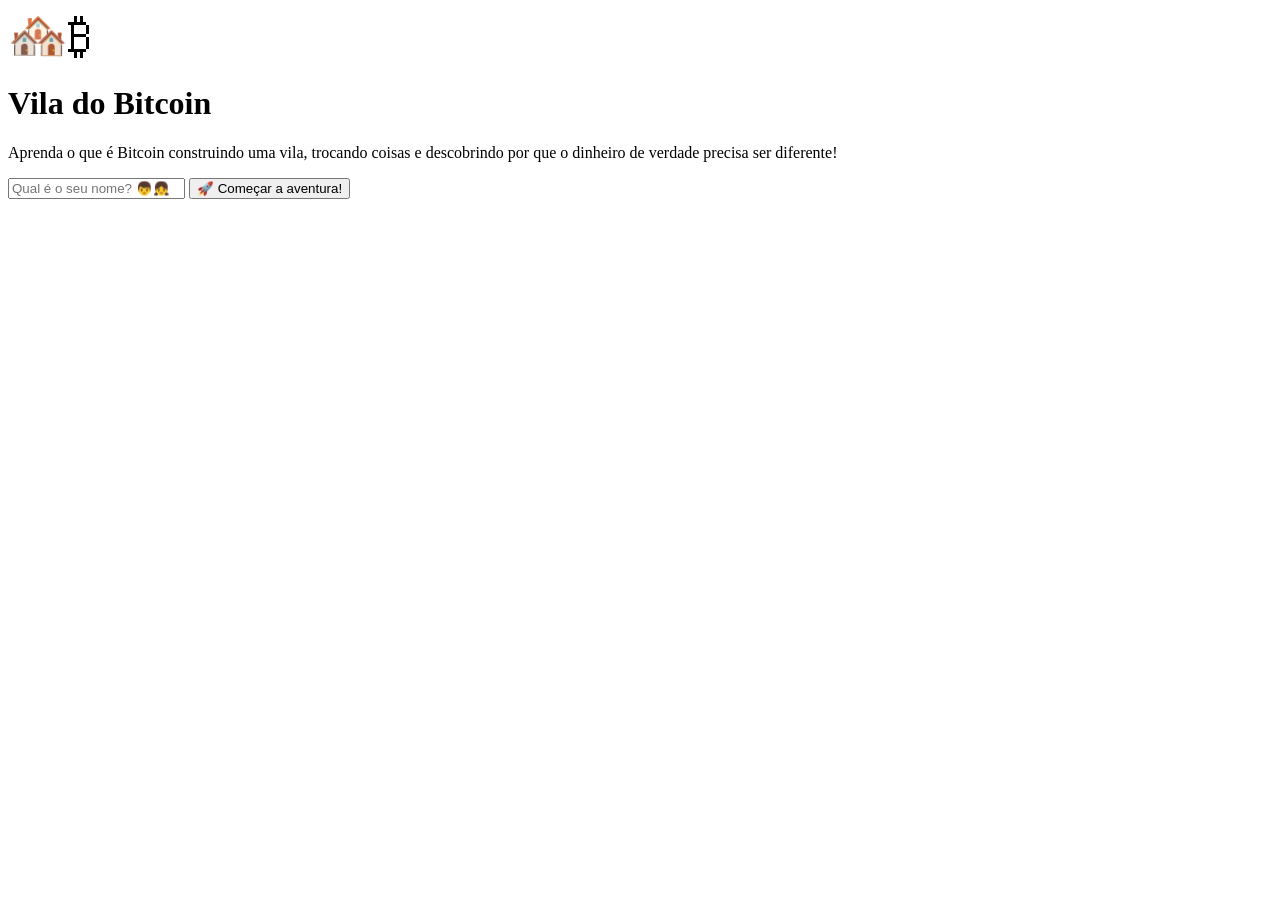
==== src/main/resources/templates/index.html @ 2f411c26 "creating game" ====
<!DOCTYPE html>
<html lang="pt-BR">
<head>
    <meta charset="UTF-8"/>
    <meta name="viewport" content="width=device-width, initial-scale=1"/>
    <title>Vila do Bitcoin</title>
    <link rel="stylesheet" href="/css/game.css"/>
</head>
<body>
<div class="container">
    <div class="home-card">
        <div style="font-size:3rem; margin-bottom:1rem;">🏘️₿</div>
        <h1>Vila do Bitcoin</h1>
        <p>Aprenda o que é Bitcoin construindo uma vila, trocando coisas e descobrindo por que o dinheiro de verdade precisa ser diferente!</p>

        <form action="/start" method="post">
            <input
                class="name-input"
                type="text"
                name="name"
                placeholder="Qual é o seu nome? 👦👧"
                maxlength="30"
                autocomplete="off"
            />
            <button type="submit" class="btn btn-primary btn-full">
                🚀 Começar a aventura!
            </button>
        </form>
    </div>
</div>
</body>
</html>
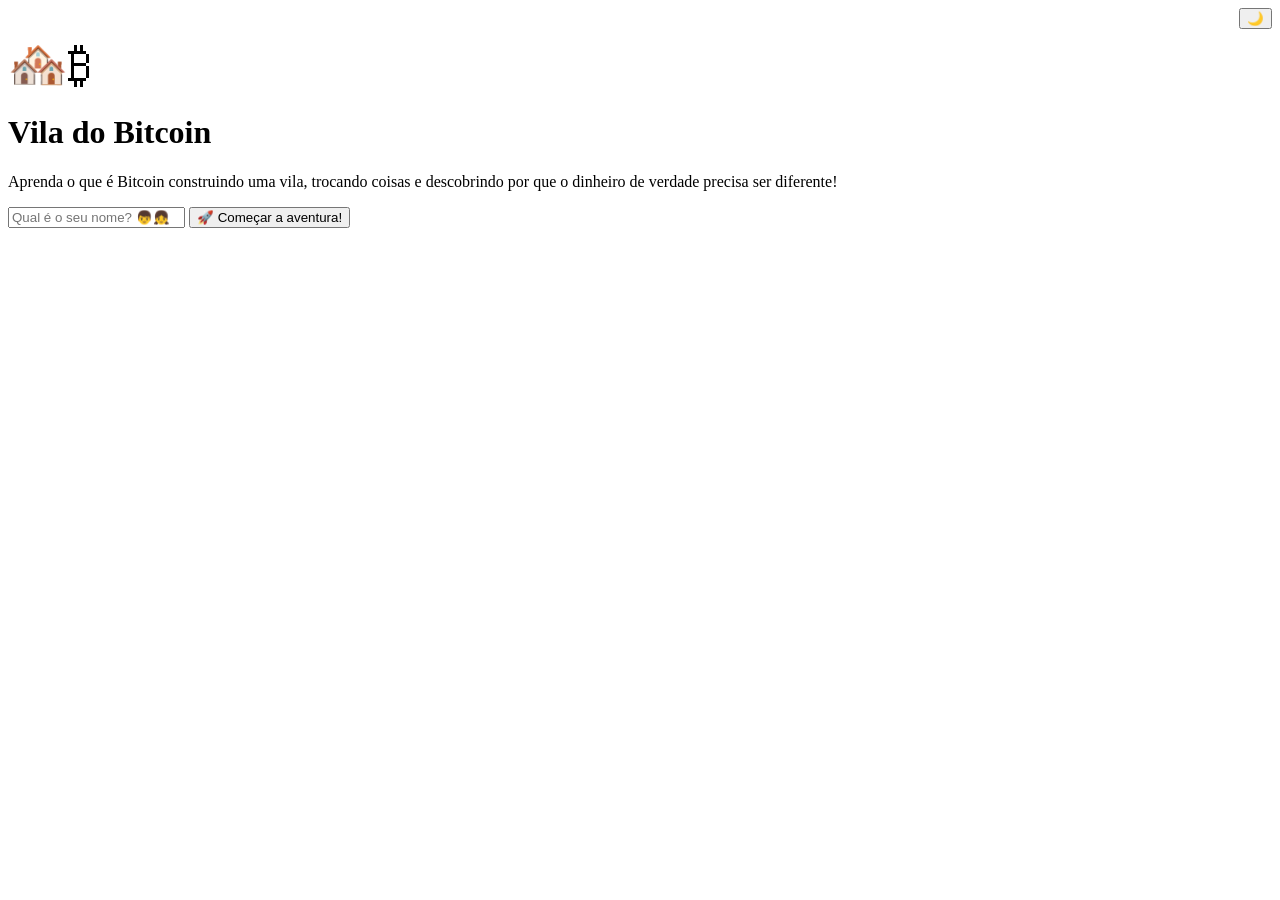
==== commit 90149044: "feat: dark mode" ====
--- a/src/main/resources/templates/index.html
+++ b/src/main/resources/templates/index.html
@@ -4,10 +4,14 @@
     <meta charset="UTF-8"/>
     <meta name="viewport" content="width=device-width, initial-scale=1"/>
     <title>Vila do Bitcoin</title>
+    <link rel="icon" type="image/svg+xml" href="/favicon.svg"/>
     <link rel="stylesheet" href="/css/game.css"/>
 </head>
 <body>
 <div class="container">
+    <div style="text-align:right; margin-bottom:.5rem;">
+        <button class="theme-toggle" onclick="toggleTheme()" id="theme-btn">🌙</button>
+    </div>
     <div class="home-card">
         <div style="font-size:3rem; margin-bottom:1rem;">🏘️₿</div>
         <h1>Vila do Bitcoin</h1>
@@ -29,4 +33,23 @@
     </div>
 </div>
 </body>
+<script>
+    function applyTheme(theme) {
+        document.documentElement.setAttribute('data-theme', theme);
+        const btn = document.getElementById('theme-btn');
+        if (btn) btn.textContent = theme === 'dark' ? '☀️' : '🌙';
+    }
+
+    function toggleTheme() {
+        const current = document.documentElement.getAttribute('data-theme') || 'light';
+        const next = current === 'dark' ? 'light' : 'dark';
+        localStorage.setItem('theme', next);
+        applyTheme(next);
+    }
+
+    (function () {
+        const saved = localStorage.getItem('theme') || 'light';
+        applyTheme(saved);
+    })();
+</script>
 </html>
